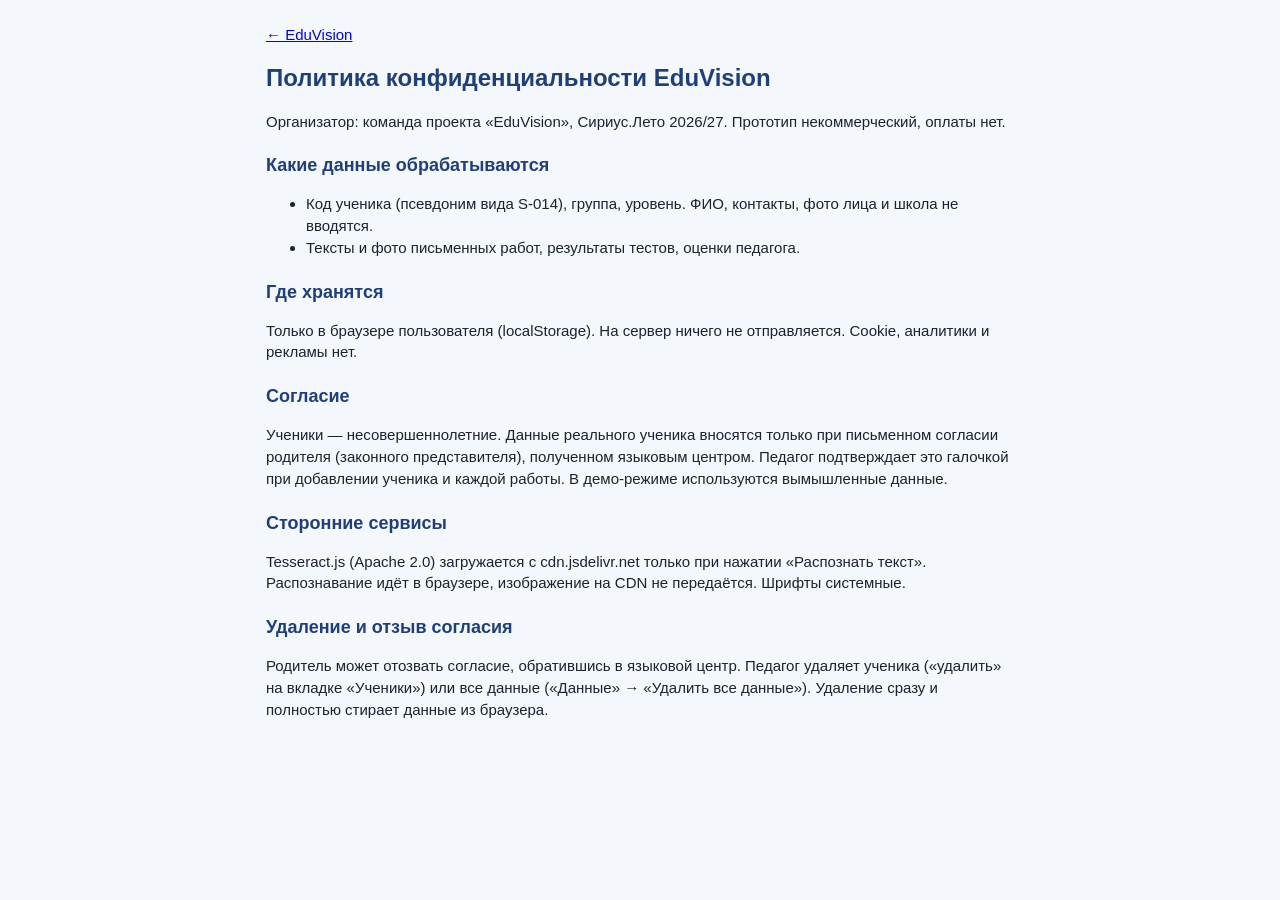
==== privacy.html @ f0a19b5e "Публикация проекта" ====
<!doctype html><html lang="ru"><head><meta charset="utf-8"><meta name="viewport" content="width=device-width,initial-scale=1"><title>Политика конфиденциальности</title><link rel="stylesheet" href="styles.css"></head><body><main style="max-width:780px;margin:24px auto;padding:0 16px"><p><a href="index.html">← EduVision</a></p><h1>Политика конфиденциальности EduVision</h1>
<p>Организатор: команда проекта «EduVision», Сириус.Лето 2026/27. Прототип некоммерческий, оплаты нет.</p>
<h2>Какие данные обрабатываются</h2><ul><li>Код ученика (псевдоним вида S-014), группа, уровень. ФИО, контакты, фото лица и школа не вводятся.</li><li>Тексты и фото письменных работ, результаты тестов, оценки педагога.</li></ul>
<h2>Где хранятся</h2><p>Только в браузере пользователя (localStorage). На сервер ничего не отправляется. Cookie, аналитики и рекламы нет.</p>
<h2>Согласие</h2><p>Ученики — несовершеннолетние. Данные реального ученика вносятся только при письменном согласии родителя (законного представителя), полученном языковым центром. Педагог подтверждает это галочкой при добавлении ученика и каждой работы. В демо-режиме используются вымышленные данные.</p>
<h2>Сторонние сервисы</h2><p>Tesseract.js (Apache 2.0) загружается с cdn.jsdelivr.net только при нажатии «Распознать текст». Распознавание идёт в браузере, изображение на CDN не передаётся. Шрифты системные.</p>
<h2>Удаление и отзыв согласия</h2><p>Родитель может отозвать согласие, обратившись в языковой центр. Педагог удаляет ученика («удалить» на вкладке «Ученики») или все данные («Данные» → «Удалить все данные»). Удаление сразу и полностью стирает данные из браузера.</p>
</main></body></html>
---- styles.css ----
[hidden] { display: none !important; }
:root {
  --blue: #1f3f7a; --coral: #c2442c; --ink: #1c2230; --muted: #4f5868;
  --bg: #f4f7fb; --card: #fff; --line: #d3dceb; --soft: #e9eff8;
  --good: #1e7a46; --bad: #b3261e;
}
* { box-sizing: border-box; }
body { margin: 0; font-family: "Segoe UI", Arial, sans-serif; color: var(--ink); background: var(--bg); font-size: 15px; line-height: 1.45; }
header { background: var(--blue); color: #fff; padding: 12px 16px; display: flex; flex-wrap: wrap; gap: 12px; align-items: center; justify-content: space-between; }
.brand { display: flex; gap: 10px; align-items: center; }
.brand b { font-size: 19px; display: block; } .brand small { opacity: .85; }
.logo { background: #fff; color: var(--blue); font-weight: 700; border-radius: 6px; width: 36px; height: 36px; display: grid; place-items: center; }
nav { display: flex; flex-wrap: wrap; gap: 4px; }
nav button { background: transparent; color: #fff; border: 1px solid rgba(255,255,255,.4); }
nav button[aria-selected=true] { background: #fff; color: var(--blue); }
main { max-width: 1100px; margin: 0 auto; padding: 16px; }
h1 { color: var(--blue); font-size: 24px; margin: 8px 0 6px; }
h2 { color: var(--blue); font-size: 18px; margin: 20px 0 8px; }
button { font: inherit; padding: 6px 12px; border-radius: 6px; border: 1px solid var(--blue); background: var(--card); color: var(--blue); cursor: pointer; }
button.primary { background: var(--blue); color: #fff; }
button.danger { border-color: var(--bad); color: var(--bad); }
button:disabled { opacity: .45; cursor: not-allowed; }
button.link { border: none; background: none; color: var(--coral); padding: 0 4px; text-decoration: underline; }
:focus-visible { outline: 3px solid #f0a33a; outline-offset: 2px; }
input, select, textarea { font: inherit; padding: 5px 7px; border: 1px solid #9aa6ba; border-radius: 5px; background: #fff; color: var(--ink); }
input[type=number] { width: 70px; }
textarea { width: 100%; }
label { display: inline-flex; gap: 6px; align-items: center; flex-wrap: wrap; }
label.block { display: block; } label.block textarea { margin-top: 4px; }
.row { display: flex; flex-wrap: wrap; gap: 10px 16px; align-items: center; margin: 10px 0; }
.card { background: var(--card); border: 1px solid var(--line); border-radius: 8px; padding: 12px 14px; margin: 10px 0; }
.hint { color: var(--muted); font-size: 14px; }
.scroll { overflow-x: auto; }
table { border-collapse: collapse; width: 100%; background: var(--card); font-size: 14px; }
th { background: var(--blue); color: #fff; text-align: left; padding: 6px 8px; font-weight: 600; }
td { border-bottom: 1px solid var(--line); padding: 6px 8px; vertical-align: top; }
.score { font-weight: 700; font-size: 17px; text-align: center; }
.s1, .s2 { color: var(--bad); } .s3 { color: #8a5a00; } .s4, .s5 { color: var(--good); }
.tag { font-size: 12px; padding: 1px 7px; border-radius: 10px; background: var(--soft); white-space: nowrap; }
.tag.grammar { background: #fde7e1; color: #8c2a17; } .tag.spelling { background: #fff1d6; color: #6e4a00; }
.tag.objective { background: #e3f1e8; color: var(--good); } .tag.interpretive { background: #fde7e1; color: #8c2a17; }
.badge { font-size: 13px; padding: 2px 9px; border-radius: 10px; background: var(--soft); color: var(--muted); }
.badge.good { background: #e3f1e8; color: var(--good); }
mark.grammar { background: #fbd3c8; border-bottom: 2px solid var(--coral); }
mark.spelling { background: #ffe6a8; border-bottom: 2px dotted #8a5a00; }
.essay { background: var(--bg); padding: 8px 10px; border-radius: 6px; }
.meta { font-size: 14px; color: var(--muted); margin-top: 4px; }
.ok { color: var(--good); } .miss { color: var(--bad); }
.errs { margin: 6px 0 0; padding-left: 18px; font-size: 14px; }
.chip { display: inline-block; background: var(--soft); border-radius: 12px; padding: 2px 10px; margin: 4px 4px 0 0; }
.w-head { display: flex; gap: 8px; align-items: baseline; flex-wrap: wrap; margin-bottom: 6px; }
.w-head .link { margin-left: auto; }
.fact { padding: 8px 12px; border-radius: 6px; margin: 8px 0; }
.fact.good { background: #e3f1e8; color: var(--good); } .fact.bad { background: #fde7e1; color: var(--bad); }
.report { background: var(--card); border: 1px solid var(--line); border-left: 5px solid var(--blue); border-radius: 8px; padding: 16px 18px; margin-top: 12px; }
details { margin-top: 14px; } summary { cursor: pointer; color: var(--blue); font-weight: 600; }
footer { text-align: center; color: var(--muted); font-size: 13px; padding: 20px 16px; }
code { background: var(--soft); padding: 1px 5px; border-radius: 4px; }

.consent { font-size: 14px; color: var(--ink); display: block; flex-basis: 100%; }
footer a { color: var(--blue); }
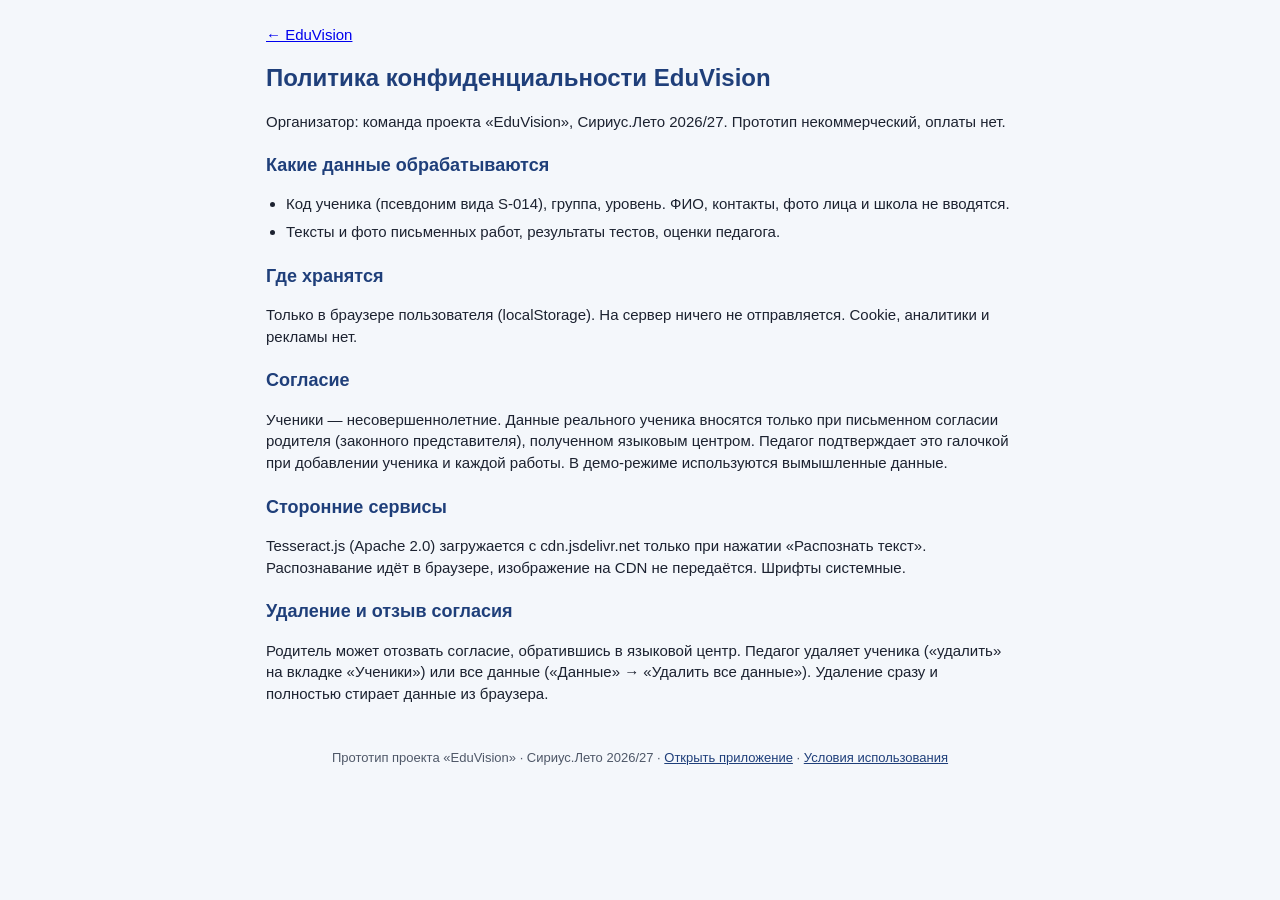
==== commit 34c046b7: "Команды Сириус.Лето | Мета-теги, OpenGraph и обложка; вынесены стили юридических страниц" ====
--- a/privacy.html
+++ b/privacy.html
@@ -1,8 +1,50 @@
-<!doctype html><html lang="ru"><head><meta charset="utf-8"><meta name="viewport" content="width=device-width,initial-scale=1"><title>Политика конфиденциальности</title><link rel="stylesheet" href="styles.css"></head><body><main style="max-width:780px;margin:24px auto;padding:0 16px"><p><a href="index.html">← EduVision</a></p><h1>Политика конфиденциальности EduVision</h1>
+<!doctype html>
+<html lang="ru">
+<head>
+<meta charset="utf-8">
+<meta name="viewport" content="width=device-width, initial-scale=1">
+<title>Политика конфиденциальности — EduVision</title>
+<meta name="description" content="Как EduVision обрабатывает данные учеников: коды вместо ФИО, хранение только в браузере, согласие родителей, удаление данных.">
+<link rel="canonical" href="https://sirius-leto-2026.github.io/eduvision/privacy.html">
+<meta property="og:title" content="Политика конфиденциальности — EduVision">
+<meta property="og:description" content="Данные учеников хранятся только в браузере педагога: коды вместо ФИО, согласие родителей, удаление по запросу.">
+<meta property="og:type" content="website">
+<meta property="og:url" content="https://sirius-leto-2026.github.io/eduvision/privacy.html">
+<meta property="og:image" content="https://sirius-leto-2026.github.io/eduvision/cover.png">
+<meta property="og:image:width" content="1200">
+<meta property="og:image:height" content="630">
+<meta property="og:image:alt" content="EduVision — отчёт об образовательном прогрессе ученика языкового центра">
+<meta property="og:locale" content="ru_RU">
+<meta property="og:site_name" content="EduVision">
+<meta name="twitter:card" content="summary_large_image">
+<meta name="theme-color" content="#1f3f7a">
+<link rel="icon" href="favicon.png" type="image/png">
+<link rel="stylesheet" href="styles.css">
+</head>
+<body>
+<main class="legal">
+<p><a href="index.html">← EduVision</a></p>
+<h1>Политика конфиденциальности EduVision</h1>
 <p>Организатор: команда проекта «EduVision», Сириус.Лето 2026/27. Прототип некоммерческий, оплаты нет.</p>
-<h2>Какие данные обрабатываются</h2><ul><li>Код ученика (псевдоним вида S-014), группа, уровень. ФИО, контакты, фото лица и школа не вводятся.</li><li>Тексты и фото письменных работ, результаты тестов, оценки педагога.</li></ul>
-<h2>Где хранятся</h2><p>Только в браузере пользователя (localStorage). На сервер ничего не отправляется. Cookie, аналитики и рекламы нет.</p>
-<h2>Согласие</h2><p>Ученики — несовершеннолетние. Данные реального ученика вносятся только при письменном согласии родителя (законного представителя), полученном языковым центром. Педагог подтверждает это галочкой при добавлении ученика и каждой работы. В демо-режиме используются вымышленные данные.</p>
-<h2>Сторонние сервисы</h2><p>Tesseract.js (Apache 2.0) загружается с cdn.jsdelivr.net только при нажатии «Распознать текст». Распознавание идёт в браузере, изображение на CDN не передаётся. Шрифты системные.</p>
-<h2>Удаление и отзыв согласия</h2><p>Родитель может отозвать согласие, обратившись в языковой центр. Педагог удаляет ученика («удалить» на вкладке «Ученики») или все данные («Данные» → «Удалить все данные»). Удаление сразу и полностью стирает данные из браузера.</p>
-</main></body></html>+
+<h2>Какие данные обрабатываются</h2>
+<ul>
+  <li>Код ученика (псевдоним вида S-014), группа, уровень. ФИО, контакты, фото лица и школа не вводятся.</li>
+  <li>Тексты и фото письменных работ, результаты тестов, оценки педагога.</li>
+</ul>
+
+<h2>Где хранятся</h2>
+<p>Только в браузере пользователя (localStorage). На сервер ничего не отправляется. Cookie, аналитики и рекламы нет.</p>
+
+<h2>Согласие</h2>
+<p>Ученики — несовершеннолетние. Данные реального ученика вносятся только при письменном согласии родителя (законного представителя), полученном языковым центром. Педагог подтверждает это галочкой при добавлении ученика и каждой работы. В демо-режиме используются вымышленные данные.</p>
+
+<h2>Сторонние сервисы</h2>
+<p>Tesseract.js (Apache 2.0) загружается с cdn.jsdelivr.net только при нажатии «Распознать текст». Распознавание идёт в браузере, изображение на CDN не передаётся. Шрифты системные.</p>
+
+<h2>Удаление и отзыв согласия</h2>
+<p>Родитель может отозвать согласие, обратившись в языковой центр. Педагог удаляет ученика («удалить» на вкладке «Ученики») или все данные («Данные» → «Удалить все данные»). Удаление сразу и полностью стирает данные из браузера.</p>
+</main>
+<footer>Прототип проекта «EduVision» · Сириус.Лето 2026/27 · <a href="index.html">Открыть приложение</a> · <a href="terms.html">Условия использования</a></footer>
+</body>
+</html>
--- a/styles.css
+++ b/styles.css
@@ -59,3 +59,9 @@
 
 .consent { font-size: 14px; color: var(--ink); display: block; flex-basis: 100%; }
 footer a { color: var(--blue); }
+
+/* Юридические страницы */
+.legal { max-width: 780px; margin: 24px auto; padding: 0 16px; }
+.legal ul { padding-left: 20px; }
+.legal li { margin: 6px 0; }
+.legal footer { padding: 20px 0 8px; }
